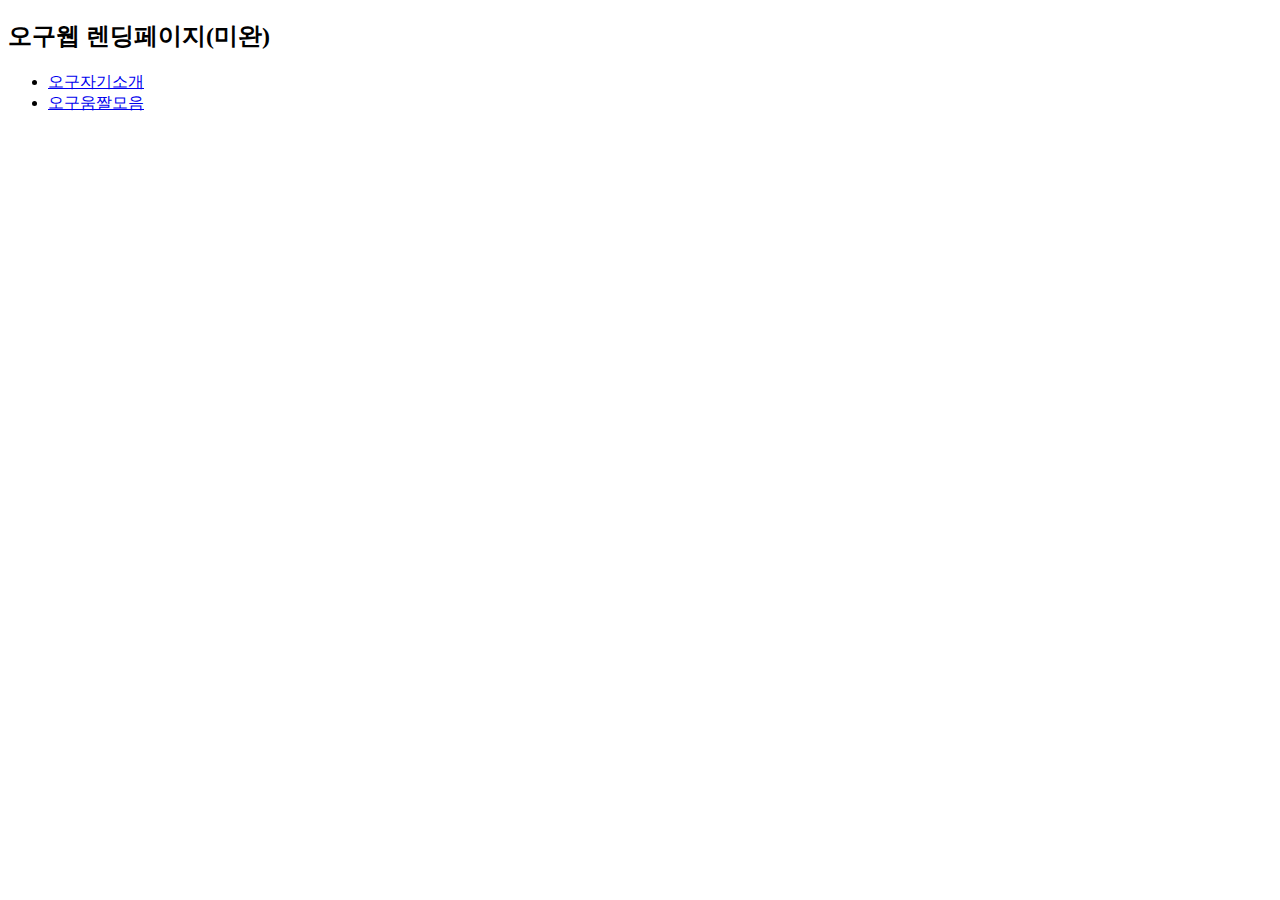
==== index.html @ 0c270023 "Add files via upload" ====
<!DOCTYPE html>
<html lang="en">
<head>
    <meta charset="UTF-8">
    <meta http-equiv="X-UA-Compatible" content="IE=edge">
    <meta name="viewport" content="width=device-width, initial-scale=1.0">
    <title>index</title>
</head>
<body>
    <h2>오구웹 렌딩페이지(미완)</h2>
    <ul>
        <li> <a href="Ogu-info.html">오구자기소개</a> </li>
        <li> <a href="Ogu-gif.html">오구움짤모음</a> </li>
    </ul>
</body>
</html>
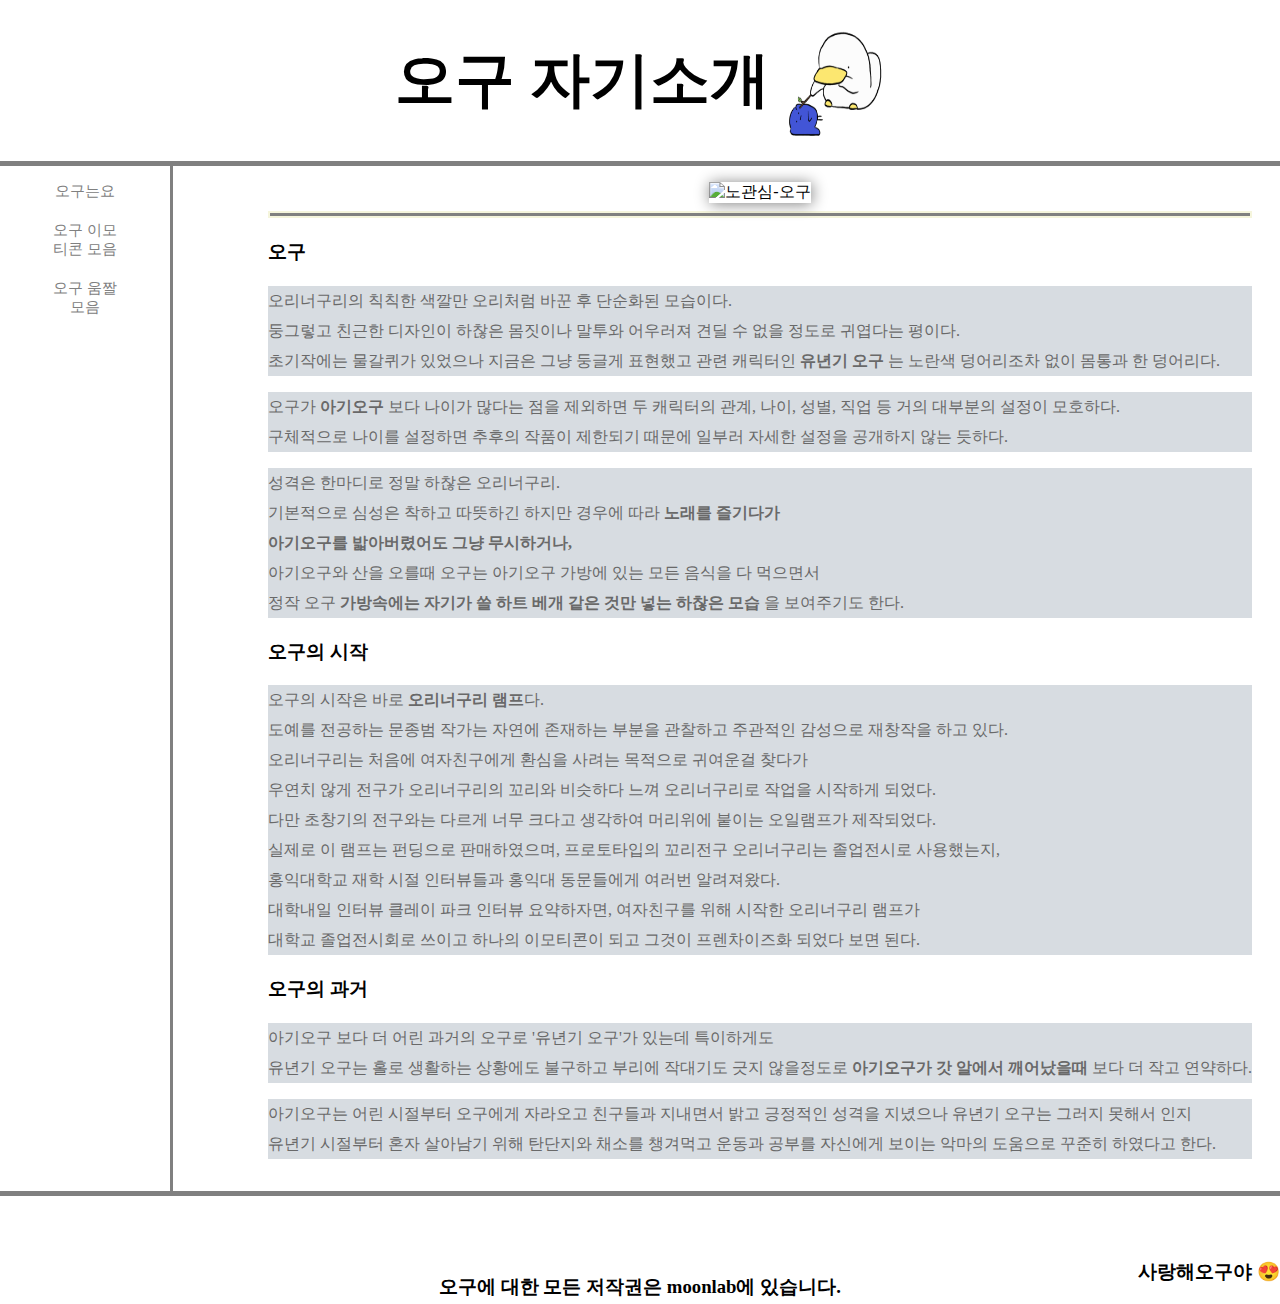
==== commit 63ceb9d6: "Add files via upload" ====
--- a/index.html
+++ b/index.html
@@ -4,13 +4,62 @@
     <meta charset="UTF-8">
     <meta http-equiv="X-UA-Compatible" content="IE=edge">
     <meta name="viewport" content="width=device-width, initial-scale=1.0">
-    <title>index</title>
+    <title>오구 자기소개</title>
+    <link rel="stylesheet" href="style.css">
 </head>
 <body>
-    <h2>오구웹 렌딩페이지(미완)</h2>
-    <ul>
-        <li> <a href="Ogu-info.html">오구자기소개</a> </li>
-        <li> <a href="Ogu-gif.html">오구움짤모음</a> </li>
-    </ul>
-</body>
-</html>+    <a href="index.html"><header>
+       <h1>오구 자기소개</h1>
+        <img src="콕콕오구.gif" alt="">
+    </header></a>
+    <div class="grid">
+
+        <nav>
+            <ul>
+                <li> <a href="index.html">오구는요</a> </li>
+                <li> <a href="ogu-emo.html">오구 이모티콘 모음</a> </li>
+                <li> <a href="ogu-gif.html">오구 움짤 모음</a> </li>
+            </ul>
+        </nav>
+        
+        <div class="info">
+            <ul>
+                <img src="https://i.pinimg.com/originals/71/33/a6/7133a60aa0e59e105251173895aad7e0.png" alt="노관심-오구">
+                <hr>
+                <li>
+                    <h3>오구</h3>
+                    <p>오리너구리의 칙칙한 색깔만 오리처럼 바꾼 후 단순화된 모습이다.<br> 둥그렇고 친근한 디자인이 하찮은 몸짓이나 말투와 어우러져 견딜 수 없을 정도로 귀엽다는 평이다.<br> 초기작에는 물갈퀴가 있었으나 지금은 그냥 둥글게 표현했고 관련 캐릭터인 <span class="info-emp">유년기 오구<img class="info-img" src="유년기오구_info.jpg" alt=""></span> 는 노란색 덩어리조차 없이 몸통과 한 덩어리다.</p>
+                    <p>오구가 <span class="info-emp">아기오구<img src="아기오구_info.jpg" alt="" class="info-img"></span> 보다 나이가 많다는 점을 제외하면 두 캐릭터의 관계, 나이, 성별, 직업 등 거의 대부분의 설정이 모호하다.<br> 구체적으로 나이를 설정하면 추후의 작품이 제한되기 때문에 일부러 자세한 설정을 공개하지 않는 듯하다.</p>
+                    <p>성격은 한마디로 정말 하찮은 오리너구리.<br> 기본적으로 심성은 착하고 따뜻하긴 하지만 경우에 따라 
+                    <span class="info-emp">노래를 즐기다가<br> 아기오구를 밟아버렸어도 그냥 무시하거나, 
+                        <iframe width="560" height="315" src="https://www.youtube.com/embed/xe0tTYbPKOo?start=9;" title="YouTube video player" frameborder="0" allow="accelerometer; autoplay; clipboard-write; encrypted-media; gyroscope; picture-in-picture" allowfullscreen></iframe> 
+                    </span> <br> 아기오구와 산을 오를때 오구는 아기오구 가방에 있는 모든 음식을 다 먹으면서<br> 정작 오구 
+                    <span class="info-emp">가방속에는 자기가 쓸 하트 베개 같은 것만 넣는 하찮은 모습
+                        <iframe width="560" height="315" src="https://www.youtube.com/embed/2kYprlsWP8o?start=50" title="YouTube video player" frameborder="0" allow="accelerometer; autoplay; clipboard-write; encrypted-media; gyroscope; picture-in-picture" allowfullscreen></iframe>
+                    </span> 을 보여주기도 한다.</p>
+                </li>
+                <li>
+                    <h3>오구의 시작</h3>
+                    <p>오구의 시작은 바로 <span class="info-emp">오리너구리 램프<img class="info-img" src="[data-uri]" alt="오리너구리 램프"></span>다.  <br>도예를 전공하는 문종범 작가는 자연에 존재하는 부분을 관찰하고 주관적인 감성으로 재창작을 하고 있다. <br>오리너구리는 처음에 여자친구에게 환심을 사려는 목적으로 귀여운걸 찾다가<br> 우연치 않게 전구가 오리너구리의 꼬리와 비슷하다 느껴 오리너구리로 작업을 시작하게 되었다.<br> 다만 초창기의 전구와는 다르게 너무 크다고 생각하여 머리위에 붙이는 오일램프가 제작되었다. <br>실제로 이 램프는 펀딩으로 판매하였으며, 프로토타입의 꼬리전구 오리너구리는 졸업전시로 사용했는지, <br>홍익대학교 재학 시절 인터뷰들과 홍익대 동문들에게 여러번 알려져왔다.<br> 대학내일 인터뷰 클레이 파크 인터뷰 요약하자면, 여자친구를 위해 시작한 오리너구리 램프가 <br>대학교 졸업전시회로 쓰이고 하나의 이모티콘이 되고 그것이 프렌차이즈화 되었다 보면 된다.</p>
+                    
+                </li>
+                <li>
+                    <h3>오구의 과거</h3>
+                    <p>아기오구 보다 더 어린 과거의 오구로 '유년기 오구'가 있는데 특이하게도 <br> 유년기 오구는 홀로 생활하는 상황에도 불구하고 부리에 작대기도 긋지 않을정도로 
+                        <span class="info-emp">아기오구가 갓 알에서 깨어났을때 <img src="아기오구-알.jpg" alt="" class="info-img"> </span> 보다 더 작고 연약하다.</p>
+                    <p>아기오구는 어린 시절부터 오구에게 자라오고 친구들과 지내면서 밝고 긍정적인 성격을 지녔으나 유년기 오구는 그러지 못해서 인지 <br> 유년기 시절부터 혼자 살아남기 위해 탄단지와 채소를 챙겨먹고 운동과 공부를 자신에게 보이는 악마의 도움으로 꾸준히 하였다고 한다.</p>
+                </li>
+            </ul>
+            
+    
+        </div>
+    </div>
+
+    <footer>
+        <div class="foot">
+            <h3 id="caution">오구에 대한 모든 저작권은 moonlab에 있습니다.</h3>
+            <h3 id="comm">사랑해오구야 😍</h3>
+        </div>
+    </footer>
+    </body>
+    </html>--- a/style.css
+++ b/style.css
@@ -0,0 +1,208 @@
+body{
+    margin: 0px;
+    background-image: url(/practice/Css-practice/오구배경-초원.jpg);
+    background-size: cover;
+    background-color: e9f3ff;
+    /* background-position-x: 300px; */
+    background-position: center ;
+    background-repeat: no-repeat;
+}
+header{
+    display: flex;
+    justify-content: center;
+    margin: 0px;
+    border-bottom: 5px solid gray ;
+    text-align: center;
+    font-size: 30px;
+    
+    padding: 0px;
+    
+}
+header img{
+    margin-left: 15px;
+    width: 100px;
+    height: 150px;
+}
+a {
+    color: black;
+    text-decoration: none;
+    margin: 0px;
+}
+header a{
+    color: black;
+    text-decoration: none;
+}
+.grid{
+    display: grid;
+    grid-template-columns: 200px 1fr;
+    text-align: center;
+}
+
+nav{
+    width: 120px;
+    margin-top: 0px;
+    padding-right: 50px;
+    padding-left: 0px;
+    border-right: 3px solid gray;
+    
+}
+nav>ul{
+   list-style: none;
+    padding-left: 50px;
+    
+}
+nav ul li{
+    padding-bottom: 20px;
+}
+nav>ul>li>a{
+    font-size: 15px;
+    color: gray;
+    text-decoration: none;
+    
+}
+.gifs, .info, .emo{
+    margin: 0px auto;
+    text-align: center;
+    display: flex;
+    flex-direction: column;
+}
+
+
+
+.gifs ul, .info ul, .emo ul{
+    list-style-type: none;
+    
+}
+
+.info > ul > li{
+    text-align: left;
+    line-height: 30px;
+}
+.info ul img{
+    box-shadow:1px 1px 15px gray;
+    
+}
+.info ul hr{
+    background-color: gray;
+    height: 3px;
+    border:2px solid beige;
+}
+.info ul li p{
+    background-color: rgba(176, 186, 195,0.5);
+    color: dimgrey;
+}
+.info-emp{
+    position: relative;
+    font-weight: bold;
+}
+.info-emp:hover{
+  background: rgba(255, 0, 0, .5);
+  transition: background-color 0.2s ease-out 0.2s;
+}
+.info ul li iframe{
+    position: absolute;
+    visibility: hidden;
+}
+.info-img, .info-emp>iframe{
+    background-color: white;
+    position: absolute;
+    transform: translateY(-230px);
+    border: 2px solid gray;
+    visibility: hidden;
+}
+.info-emp:hover .info-img {
+    transition: 0.2s ease-in-out 0.2s;
+    visibility: visible;
+}
+.info-emp:hover iframe{
+    visibility: visible;
+    z-index: 1;
+}
+.gifs ul li, .emo ul li{
+    float: left;
+    margin: 20px;
+    text-align: center;
+}
+
+.gifs li h3{
+    position: relative;
+    margin: 0px;
+    width: 366px;
+    
+    visibility: hidden;
+}
+.gifs li img{
+    border: 1px solid gray;
+   
+}
+.gifs li:hover h3{
+   visibility: visible;
+   transform: translateY(30px);
+   transition: ease-in-out;
+   transition-duration: 0.35s;
+}
+.gifs li:hover img{
+    box-shadow: 5px 5px 5px gray;
+}
+
+.emo-div{
+    position: relative;
+    display: flex;
+    width: 350px;
+    flex-direction: column;
+}
+.emo-div img{
+    border: 1px solid gray;
+   
+}
+.emo-img{
+    position: absolute;
+    visibility: hidden;
+    width: 400px;
+    top: -50px;
+    left: 350px;
+    z-index: 1;
+}
+.emo-div .emoimg:hover{
+    box-shadow: 5px 5px 15px gray;
+}
+
+.emo-div img:hover + .emo-img{
+    visibility: visible;
+   
+}
+.emo-img:hover{
+    visibility: visible;
+    
+}
+
+
+
+footer{
+    border-top: 5px solid gray;
+    text-align: center;
+    background-image: url(/practice/Css-practice/하트오구.png);
+    background-size: contain;
+    background-position: bottom;
+}
+#caution{
+    position: relative;
+    bottom: -60px;
+}
+#comm{
+    text-align: right;
+}
+#report {
+display: flex;
+flex-direction: row;
+justify-content: center;
+}
+#report > h3 > a{
+color: white;
+
+background-color: rgba(80, 80, 80, .5);
+text-decoration: none;
+display: block;
+width: 300px;
+}
+
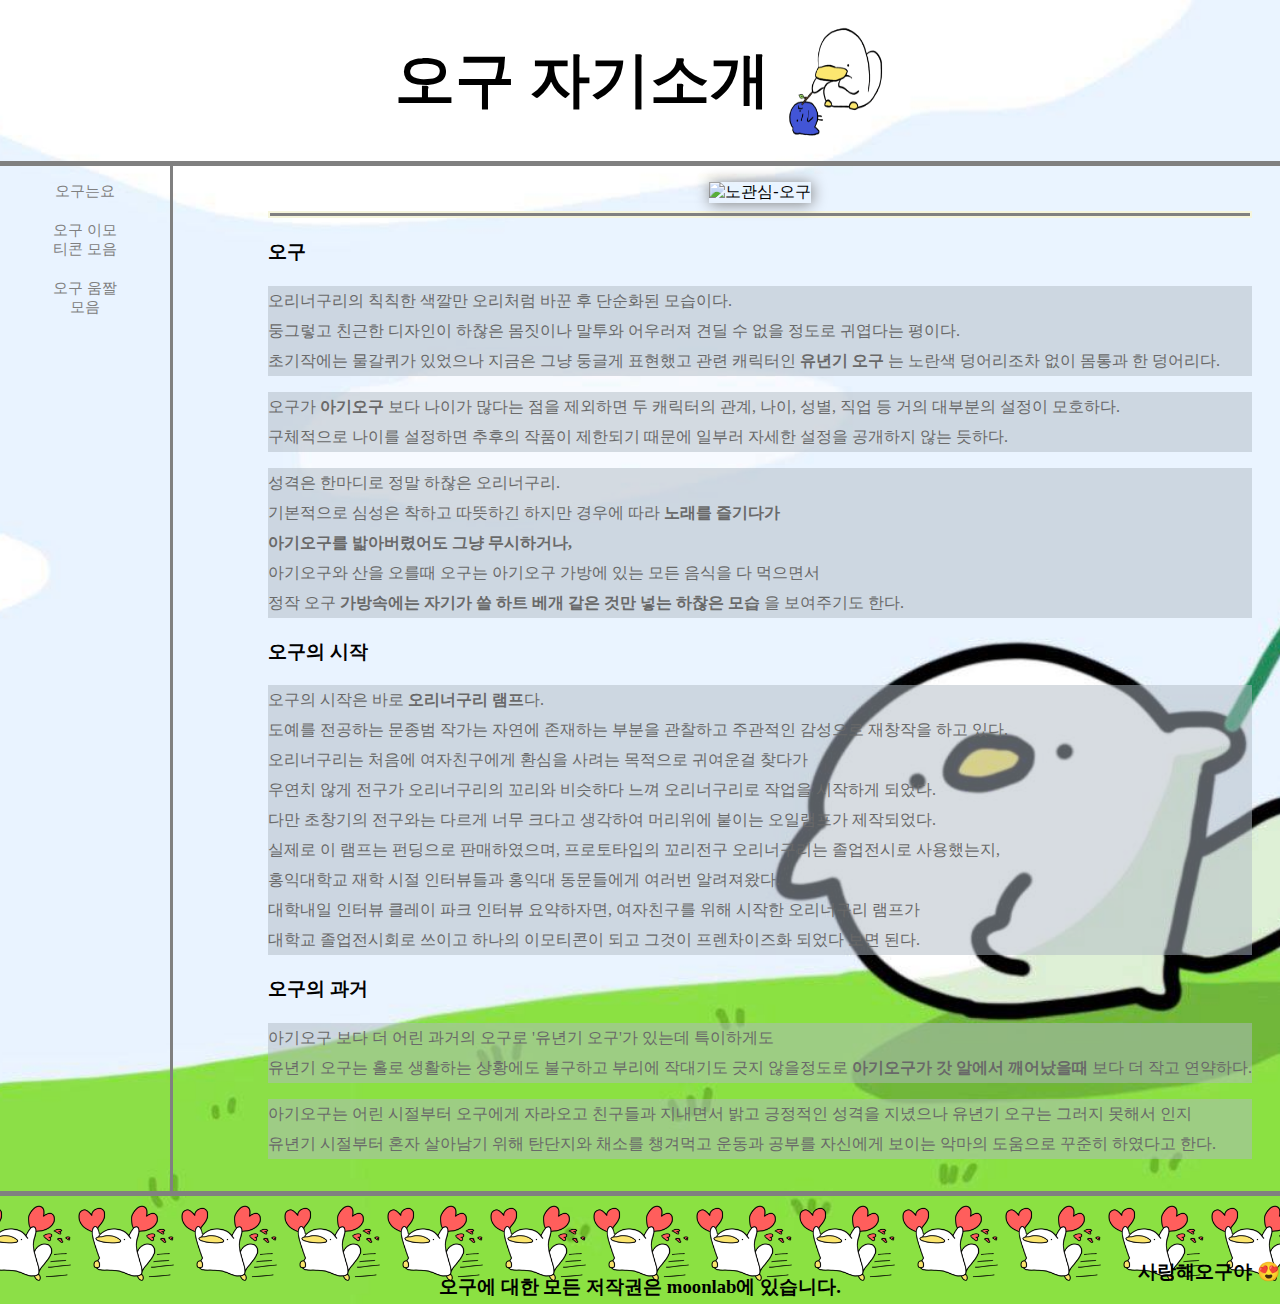
==== commit 4f6b256a: "Update index.html" ====
--- a/index.html
+++ b/index.html
@@ -18,7 +18,7 @@
             <ul>
                 <li> <a href="index.html">오구는요</a> </li>
                 <li> <a href="ogu-emo.html">오구 이모티콘 모음</a> </li>
-                <li> <a href="ogu-gif.html">오구 움짤 모음</a> </li>
+                <li> <a href="ogu-gifs.html">오구 움짤 모음</a> </li>
             </ul>
         </nav>
         
@@ -62,4 +62,4 @@
         </div>
     </footer>
     </body>
-    </html>+    </html>
--- a/style.css
+++ b/style.css
@@ -1,6 +1,6 @@
 body{
     margin: 0px;
-    background-image: url(/practice/Css-practice/오구배경-초원.jpg);
+    background-image: url(오구배경-초원.jpg);
     background-size: cover;
     background-color: e9f3ff;
     /* background-position-x: 300px; */
@@ -181,7 +181,7 @@
 footer{
     border-top: 5px solid gray;
     text-align: center;
-    background-image: url(/practice/Css-practice/하트오구.png);
+    background-image: url(하트오구.png);
     background-size: contain;
     background-position: bottom;
 }
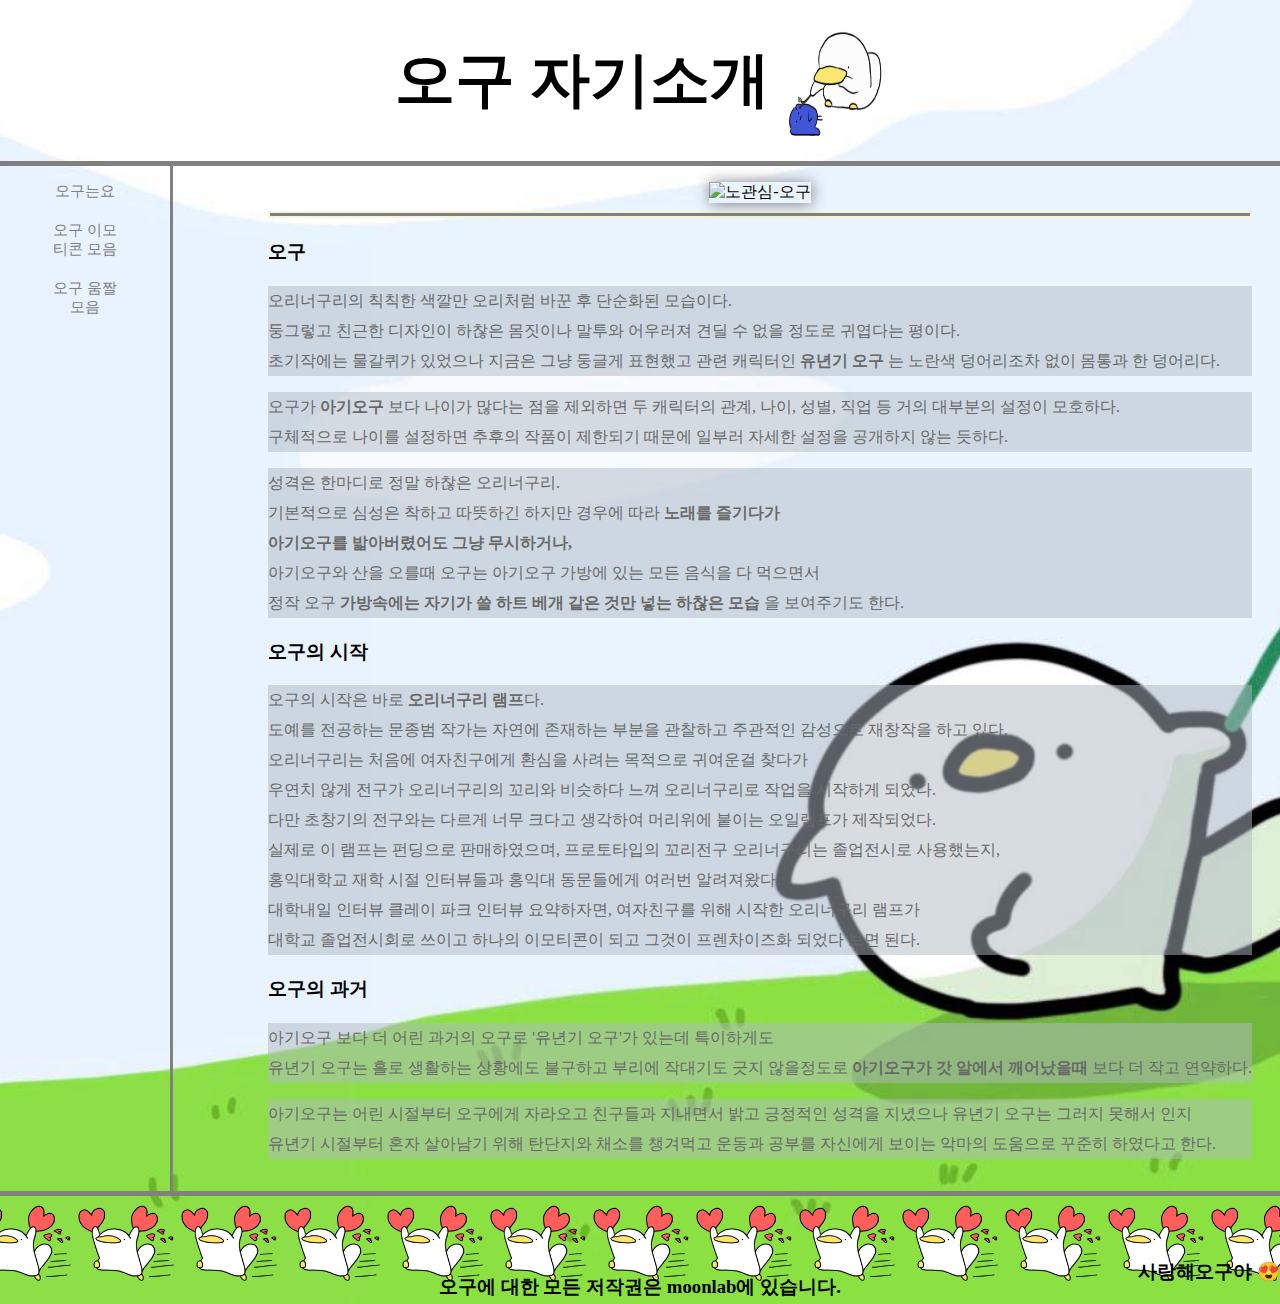
==== commit 0d0122b6: "Update index.html" ====
--- a/index.html
+++ b/index.html
@@ -18,7 +18,7 @@
             <ul>
                 <li> <a href="index.html">오구는요</a> </li>
                 <li> <a href="ogu-emo.html">오구 이모티콘 모음</a> </li>
-                <li> <a href="ogu-gifs.html">오구 움짤 모음</a> </li>
+                <li> <a href="Ogu-um.html">오구 움짤 모음</a> </li>
             </ul>
         </nav>
         
